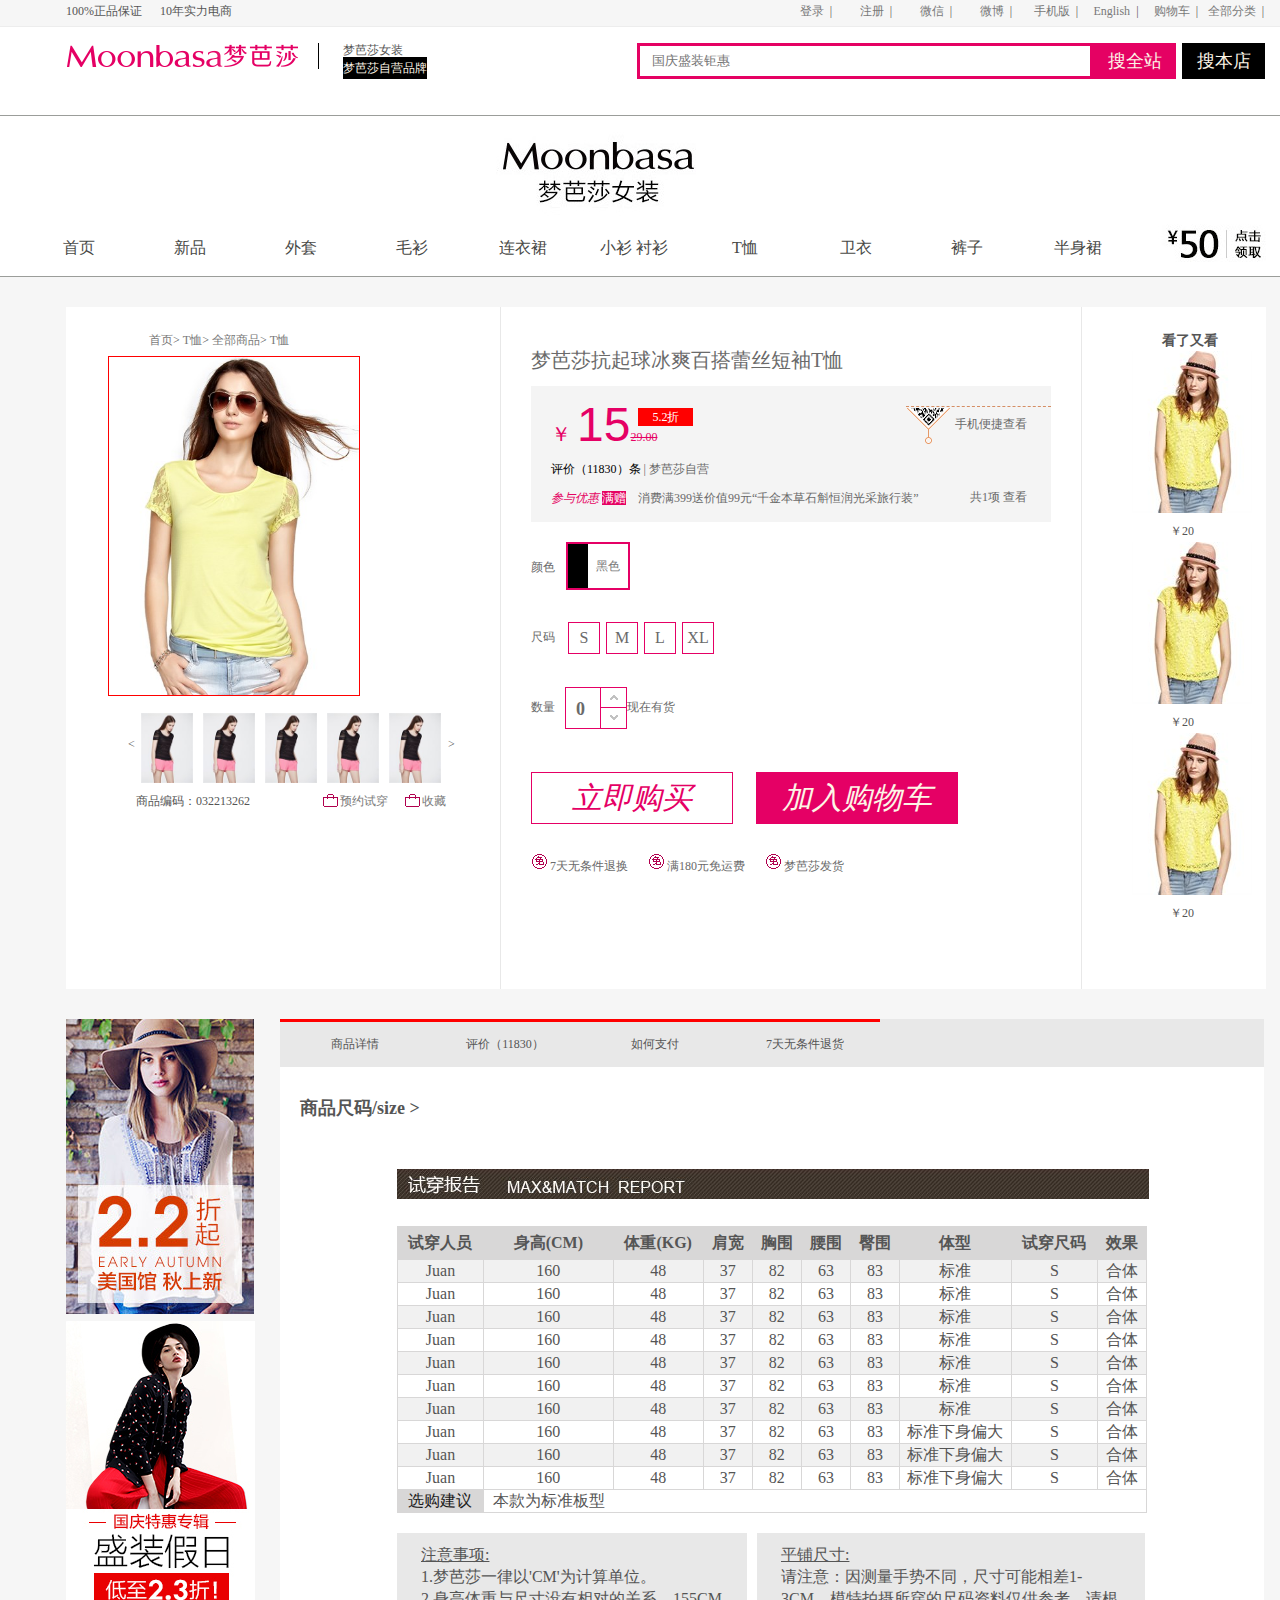
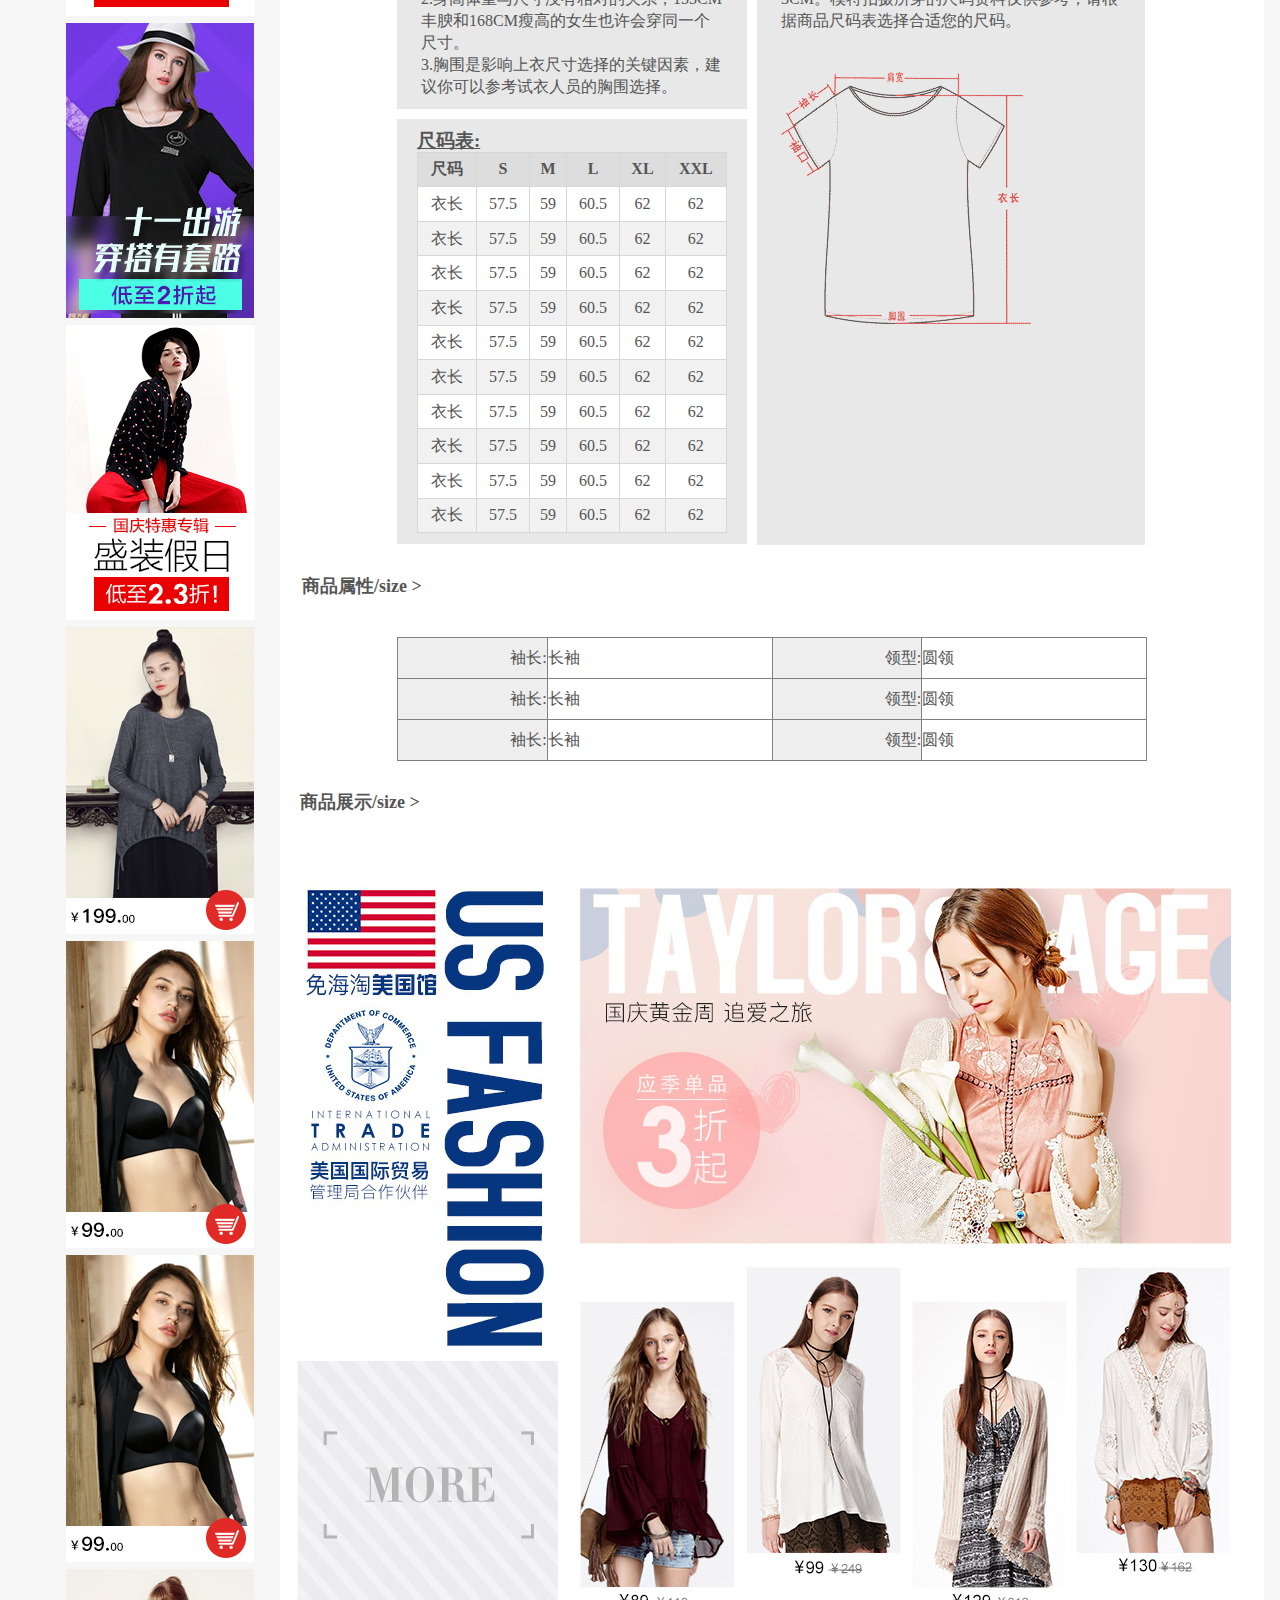
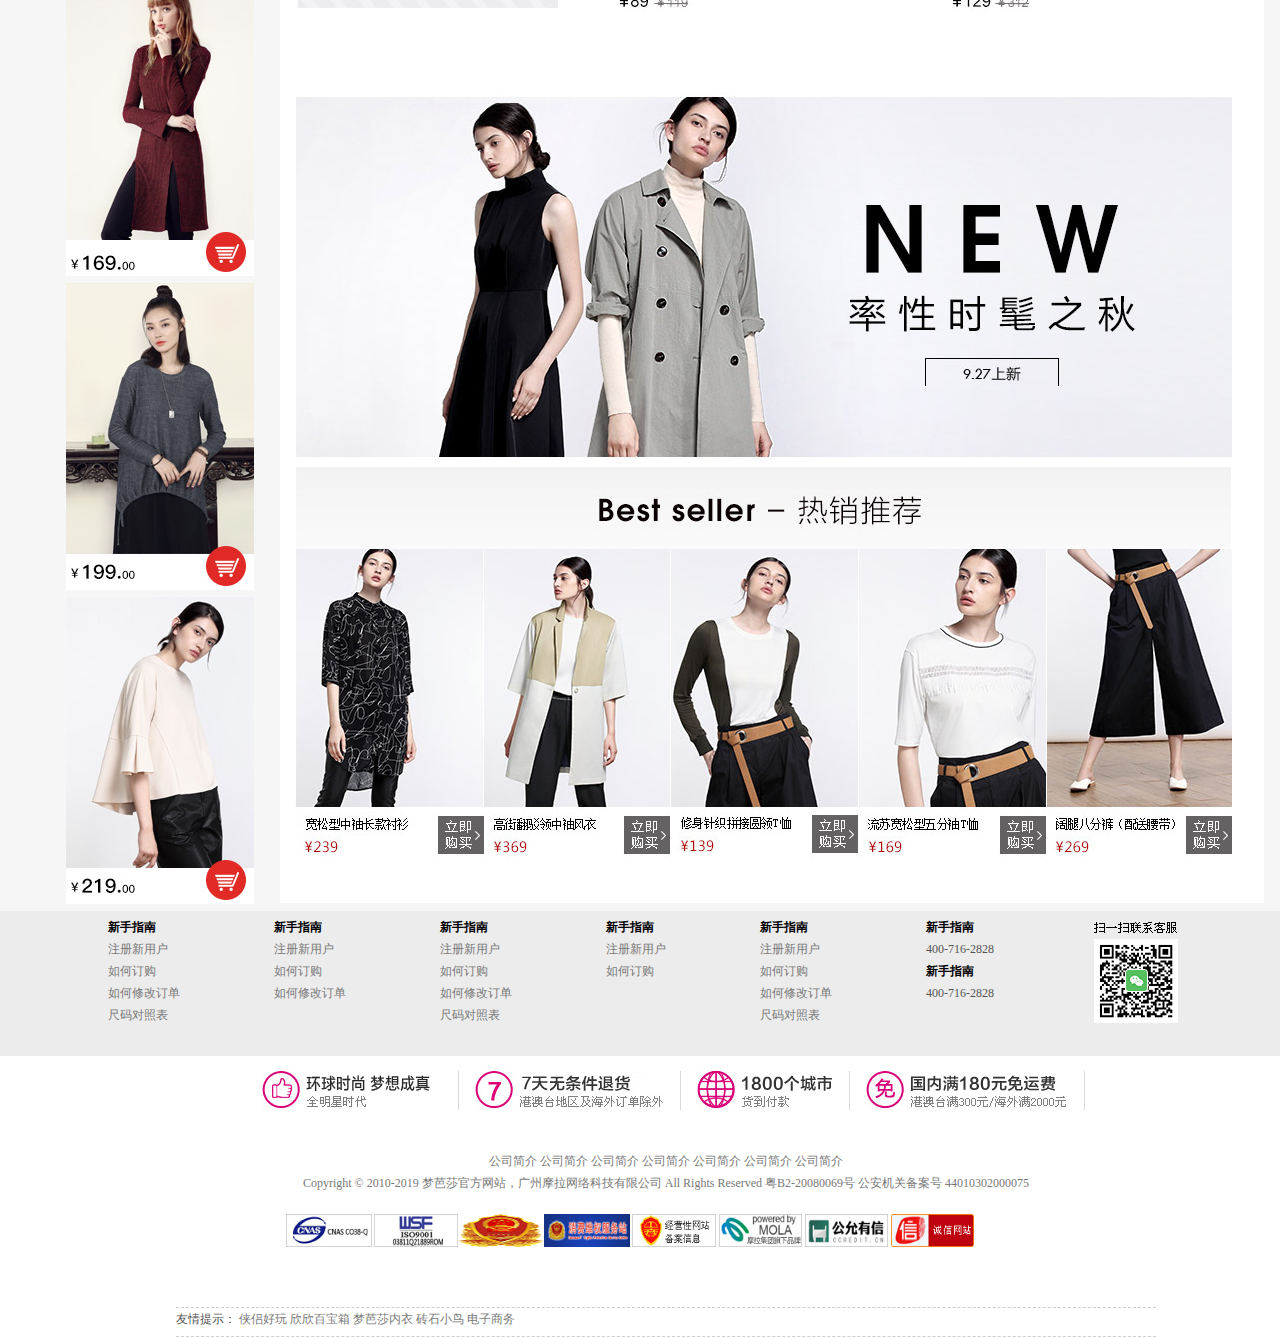
==== src/html/details.html @ f08fcf70 "添加src/index.html到仓库" ====
<!DOCTYPE html>
<html>
	<head>
		<meta charset="UTF-8">
		<title>详情页</title>
		<link rel="stylesheet" type="text/css" href="../css/details.css"/>
		<link rel="stylesheet" type="text/css" href="../css/reset.css"/>
		<link rel="stylesheet" type="text/css" href="../css/jquery.xzoom.css"/>
		<script src="../js/jquery-1.12.0.js"></script>
		<script src="../js/mycookie.js"></script>
		<script src="../js/bacs.js"></script>
		<script src="../js/jquery.xzoom.js"></script>
		<script src="../js/details.js"></script>
	</head>
	<body>
		<!-------------------------首页头部-------------------------->
		<!--头部上-->
		<div class="Moonbasa_header">
			<div class="Moonbasa_page">
				<div class="Moonbasa_box">
					<div class="Moonbasa_boxleft">100%正品保证<span class="Moonbasa_boxleft_span">10年实力电商</span></div>
					<div class="Moonbasa_boxright">
						<ul class="Moonbasa_boxright_ul">
							<li><a href="#">登录</a>|</li>
							<li><a href="#">注册</a>|</li>
							<li><a href="#">微信</a>|</li>
							<li><a href="#">微博</a>|</li>
							<li><a href="#">手机版</a>|</li>
							<li><a href="#">English</a>|</li>
							<li><a href="mylogin.html">购物车</a>|</li>
							<li><a href="#">全部分类</a>|</li>
						</ul>
					</div>
				</div>
			</div>
			<!--头部下-->
			<div class="header">
				<div class="header_box">
					<p></p>
					<div class="header_box_logo">
						<a href="#">
							<img src="../img/logomoonbasa.png"/>
						</a>
					</div>
					<div class="header_sa">
						<p>梦芭莎女装</p>
						<p style="background: black; color: oldlace; ">梦芭莎自营品牌</p>
					</div>
					<div class="header_box_logo1">
						<div class="header_input">
							<span><input class="input-1" type="text" placeholder="国庆盛装钜惠" /></span>
							<span><input class="input-2"  type="button" value="搜全站"/></span>
							
						</div>
						
					</div>
					<div class="header_box_logo2">
						<a href="#">搜本店</a>
					</div>
				</div>
			</div>
		</div>
		<div class="maybody">
			<div class="xqx"><img src="../img/160815112542.jpg"/></div>
			<div class="maybody1">
				<div class="dhl">
					<div class="dhl_mv">
						<a href="#">首页</a>
						<a href="#">新品</a>
						<a href="#">外套</a>
						<a href="#">毛衫</a>
						<a href="#">连衣裙</a>
						<a href="#">小衫&nbsp;衬衫</a>
						<a href="#">T恤</a>
						<a href="#">卫衣</a>
						<a href="#">裤子</a>
						<a href="#">半身裙</a>
					</div>
					<div class="dhl_right">
						<a href="#"><img src="../img/160815122512.jpg"/></a>
					</div>
				</div>
			</div>
			<div class="xq">
				<div class="xq1">
					<!--左-->
					<div class="xq_left">
						<div class="xq_leftct">
							<div class="xq_page">
								<a href="#">首页</a>>
								<a href="#">T恤</a>>
								<a href="#">全部商品</a>>
								<a href="#">T恤</a>
							</div>
								<div class="boxs"><img class="box1" src="../img/0322132620L01.jpg" data-big="../img/0322132620L01.jpg"></div>
							<div class="xq_top">
								<div class="xq_top1">
									<div class="xq_top01">
										<div class="xq_toplfet">&lt;</div>
										<div class="xq_topright">&gt;</div>
										<div class="xq_toplist">
											<ul>
												<li><a href="#"><img src="../img/032213202-009-01-S.JPG"/></a></li>
												<li><a href="#"><img src="../img/032213202-009-01-S.JPG"/></a></li>
												<li><a href="#"><img src="../img/032213202-009-01-S.JPG"/></a></li>
												<li><a href="#"><img src="../img/032213202-009-01-S.JPG"/></a></li>
												<li><a href="#"><img src="../img/032213202-009-01-S.JPG"/></a></li>
											</ul>
										</div>
									</div>
								</div>
								<div class="xq_bm">
										<p>商品编码：032213262</p>
										<span><a>收藏</a></span>
										<span><a>预约试穿</a></span>
								</div>
							</div>
						</div>	
					</div>
					<!--中-->
					<div class="xqz">
						<div class="xqz1">
							<h2 class="trade">梦芭莎抗起球冰爽百搭蕾丝短袖T恤</h2>
							<div class="xqz2">
								<div class="xqz2_img">
									<img src="../img/move01.gif" />
									<div>
										<p>手机便捷查看</p>
									</div>
								</div>
								<div class="xqz2_left">
									<span>
										<i>￥</i>
										<b>15</b>
									</span>
									<div class="xqz2_Div">
										<span class="span1">5.2折</span>
										<span>
											<del class="price">29.00</del>
										</span>
									</div>
								</div>
								<p>
									<a>评价（<span>11830</span>）条</a>&nbsp;|&nbsp;梦芭莎自营
								</p>
								<div class="xqz_actv">
									<div class="xqz_actv1">
										<span>共1项</span>
										<span>查看</span>
									</div>
									<div class="xqz_actv2 ">
										<ul>
											<li>
												<i>参与优惠</i>
												<font class="font1">满赠</font>
												<font class="font2">消费满399送价值99元“千金本草石斛恒润光采旅行装”</font>
											</li>
										</ul>
									</div>
								</div>
							</div>
							<div class="xqz3">
								<div class="xqz3_1">
									<div class="xqz3_color">
										<ul>
											<li class="tit">颜色</li>
											<li class="tit1">
												<p>
													<a class="a1"></a>
													<a style=" padding-left: 8px; line-height: 44px;">黑色</a>
												</p>
											</li>
										</ul>
									</div>
									<div class="xqz3_color1">
										<ul>
											<li class="tix">尺码</li>
											<li class="tix1">S</li>
											<li class="tix1">M</li>
											<li class="tix1">L</li>
											<li class="tix1">XL</li>
										</ul>
									</div>
									<div class="xqz3_color2">
										<ul>
											<li class="tic">数量</li>
											<li class="tic1">
												<p style="position: relative;">
													<b id="quantity">0</b>
													<i class="i1 i0"></i>
													<i class="i1 i2"></i>
												</p>
												<span>现在有货</span>
											</li>
										</ul>
									</div>
								</div>
								<div class="xqz_btn">
									<span class="bt1"><i>立即购买</i></span>
									<span class="bt2"><i>加入购物车</i></span>
								</div>
								<div class="xqz_j">
									<ul>
										<li>
											<div>
												<img src="../img/16012211.png" />
												<span>7天无条件退换</span>
											</div>
										</li>
										<li>
											<div>
												<img src="../img/16012211.png" />
												<span>满180元免运费</span>
											</div>
										</li>
										<li>
											<div>
												<img src="../img/16012211.png" />
												<span>梦芭莎发货</span>
											</div>
										</li>
									</ul>
								</div>
							</div>
						</div>
					</div>
					<!--右-->
					<div class="xq_right">
						<h3>看了又看</h3>
						<div class="xq_right_r">
							<ul>
								<li><img src="../img/032214202-020-02-S.JPG"/><span>￥20</span></li>
								<li><img src="../img/032214202-020-02-S.JPG"/><span>￥20</span></li>
								<li><img src="../img/032214202-020-02-S.JPG"/><span>￥20</span></li>
								<li class="t1"></li>
							</ul>
						</div>
					</div>
				</div>
			</div>
			<div class="logo">
				<!--左侧展图-->
				<div class="lft">
					<ul>
						<li><a href="#"><img src="../img/M9_19_165749.jpg" /></a></li>
						<li><a href="#"><img src="../img/M9_27_164722.jpg" /></a></li>
						<li><a href="#"><img src="../img/M9_27_162510.jpg" /></a></li>
						<li><a href="#"><img src="../img/M9_27_164722.jpg" /></a></li>
						<li><a href="#"><img src="../img/M9_30_145057.jpg" /></a></li>
						<li><a href="#"><img src="../img/M9_30_145048.jpg" /></a></li>
						<li><a href="#"><img src="../img/M9_30_145048.jpg" /></a></li>
						<li><a href="#"><img src="../img/M9_30_145055.jpg" /></a></li>
						<li><a href="#"><img src="../img/M9_30_145057.jpg" /></a></li>
						<li><a href="#"><img src="../img/M9_30_145052.jpg" /></a></li>
					</ul>
				</div>
				<!--右侧展图-->
				<div class="rht">
					<div class="rht_dh">
						<ul>
							<li>商品详情</li>
							<li>评价（11830）</li>
							<li>如何支付</li>
							<li>7天无条件退货</li>
						</ul>
					</div>
					<div class="tab">
						<h2>商品尺码/size&nbsp;></h2>
						<div class="tab1">
							<img src="../img/moonbasa_nav3.jpg" />
							<div class="otable">
								<table border="" cellspacing="" cellpadding="">
									<tbody>
										<tr class="even">
											<th>试穿人员</th>
											<th>身高(CM)</th>
											<th>体重(KG)</th>
											<th>肩宽</th>
											<th>胸围</th>
											<th>腰围</th>
											<th>臀围</th>
											<th>体型</th>
											<th>试穿尺码</th>
											<th>效果</th>
										</tr>
										<tr class="odd">
											<td>Juan</td>
											<td>160</td>
											<td>48</td>
											<td>37</td>
											<td>82</td>
											<td>63</td>
											<td>83</td>
											<td>标准</td>
											<td>S</td>
											<td>合体</td>
										</tr>
										<tr class="odd1">
											<td>Juan</td>
											<td>160</td>
											<td>48</td>
											<td>37</td>
											<td>82</td>
											<td>63</td>
											<td>83</td>
											<td>标准</td>
											<td>S</td>
											<td>合体</td>
										</tr>
										<tr class="odd">
											<td>Juan</td>
											<td>160</td>
											<td>48</td>
											<td>37</td>
											<td>82</td>
											<td>63</td>
											<td>83</td>
											<td>标准</td>
											<td>S</td>
											<td>合体</td>
										</tr>
										<tr class="odd1">
											<td>Juan</td>
											<td>160</td>
											<td>48</td>
											<td>37</td>
											<td>82</td>
											<td>63</td>
											<td>83</td>
											<td>标准</td>
											<td>S</td>
											<td>合体</td>
										</tr>
										<tr class="odd">
											<td>Juan</td>
											<td>160</td>
											<td>48</td>
											<td>37</td>
											<td>82</td>
											<td>63</td>
											<td>83</td>
											<td>标准</td>
											<td>S</td>
											<td>合体</td>
										</tr>
										<tr class="odd1">
											<td>Juan</td>
											<td>160</td>
											<td>48</td>
											<td>37</td>
											<td>82</td>
											<td>63</td>
											<td>83</td>
											<td>标准</td>
											<td>S</td>
											<td>合体</td>
										</tr>
										<tr class="odd">
											<td>Juan</td>
											<td>160</td>
											<td>48</td>
											<td>37</td>
											<td>82</td>
											<td>63</td>
											<td>83</td>
											<td>标准</td>
											<td>S</td>
											<td>合体</td>
										</tr>
										<tr class="odd1">
											<td>Juan</td>
											<td>160</td>
											<td>48</td>
											<td>37</td>
											<td>82</td>
											<td>63</td>
											<td>83</td>
											<td>标准下身偏大</td>
											<td>S</td>
											<td>合体</td>
										</tr>
										<tr class="odd">
											<td>Juan</td>
											<td>160</td>
											<td>48</td>
											<td>37</td>
											<td>82</td>
											<td>63</td>
											<td>83</td>
											<td>标准下身偏大</td>
											<td>S</td>
											<td>合体</td>
										</tr>
										<tr class="odd1">
											<td>Juan</td>
											<td>160</td>
											<td>48</td>
											<td>37</td>
											<td>82</td>
											<td>63</td>
											<td>83</td>
											<td>标准下身偏大</td>
											<td>S</td>
											<td>合体</td>
										</tr>
										<tr class="odd">
											<td class="td0">选购建议</td>
											<td class="otd">本款为标准板型</td>
											<td class="otd"></td>
											<td class="otd"></td>
											<td class="otd"></td>
											<td class="otd"></td>
											<td class="otd"></td>
											<td class="otd"></td>
											<td class="otd"></td>
											<td class="otd"></td>
										</tr>
									</tbody>
								</table>
							</div>
							<div class="cicun">
								<div class="cicunleft">
									<div class="cicuntop">
										<div>
											<p style="text-decoration:underline">注意事项:</p>
											<span>1.梦芭莎一律以'CM'为计算单位。</span><br />
											<span>2.身高体重与尺寸没有相对的关系，155CM丰腴和168CM瘦高的女生也许会穿同一个尺寸。</span><br />
											<span>3.胸围是影响上衣尺寸选择的关键因素，建议你可以参考试衣人员的胸围选择。</span>
										</div>
									</div>
									<div class="cicunbot">
										<h3 style="text-decoration:underline">尺码表:</h3>
										<table border="" cellspacing="" cellpadding="">
											<tbody>
												<tr class="ott1">
													<th >尺码</th>
													<th>S</th>
													<th>M</th>
													<th>L</th>
													<th>XL</th>
													<th>XXL</th>
												</tr>
												<tr class="etet">
													<td>衣长</td>
													<td>57.5</td>
													<td>59</td>
													<td>60.5</td>
													<td>62</td>
													<td>62</td>
												</tr>
												<tr class="ott">
													<td>衣长</td>
													<td>57.5</td>
													<td>59</td>
													<td>60.5</td>
													<td>62</td>
													<td>62</td>
												</tr>
												<tr class="etet">
													<td>衣长</td>
													<td>57.5</td>
													<td>59</td>
													<td>60.5</td>
													<td>62</td>
													<td>62</td>
												</tr>
												<tr class="ott">
													<td>衣长</td>
													<td>57.5</td>
													<td>59</td>
													<td>60.5</td>
													<td>62</td>
													<td>62</td>
												</tr>
												<tr class="etet">
													<td>衣长</td>
													<td>57.5</td>
													<td>59</td>
													<td>60.5</td>
													<td>62</td>
													<td>62</td>
												</tr>
												<tr class="ott">
													<td>衣长</td>
													<td>57.5</td>
													<td>59</td>
													<td>60.5</td>
													<td>62</td>
													<td>62</td>
												</tr>
												<tr class="etet">
													<td>衣长</td>
													<td>57.5</td>
													<td>59</td>
													<td>60.5</td>
													<td>62</td>
													<td>62</td>
												</tr>
												<tr class="ott">
													<td>衣长</td>
													<td>57.5</td>
													<td>59</td>
													<td>60.5</td>
													<td>62</td>
													<td>62</td>
												</tr>
												<tr class="etet">
													<td>衣长</td>
													<td>57.5</td>
													<td>59</td>
													<td>60.5</td>
													<td>62</td>
													<td>62</td>
												</tr>
												<tr class="ott">
													<td>衣长</td>
													<td>57.5</td>
													<td>59</td>
													<td>60.5</td>
													<td>62</td>
													<td>62</td>
												</tr>
											</tbody>
										</table>
									</div>
								</div>
								<div class="cicunright">
									<div>
										<p style="text-decoration:underline">平铺尺寸:</p>
										<span>请注意：因测量手势不同，尺寸可能相差1-3CM。模特拍摄所穿的尺码资料仅供参考，请根据商品尺码表选择合适您的尺码。</span>
										<img style="padding-top: 40px;" src="../img/tixu4.gif" />
									</div>
								</div>
							</div>
							<div class="sx">
								<h2>商品属性/size&nbsp;></h2>
								<table border="1" class="sx1">
									<tr>
										<td style="background: #EEEEEE; text-align: right; width: 20%;">袖长:</td>
										<td>长袖</td>
										<td style="background: #EEEEEE; text-align: right; width: 20%;"">领型:</td>
										<td>圆领</td>
									</tr>
									<tr>
										<td style="background: #EEEEEE; text-align: right; width: 20%;"">袖长:</td>
										<td>长袖</td>
										<td style="background: #EEEEEE; text-align: right; width: 20%;"">领型:</td>
										<td>圆领</td>
									</tr>
									<tr>
										<td style="background: #EEEEEE; text-align: right; width: 20%;"">袖长:</td>
										<td>长袖</td>
										<td style="background: #EEEEEE; text-align: right; width: 20%;"">领型:</td>
										<td>圆领</td>
									</tr>
								</table>
							</div>
						</div>
						<div class="zs">
								<h2>商品展示/size&nbsp;></h2>
								<div class="zs1">
									<ul>
										<li><img src="../img/M9_27_173227.jpg" /></li>
										<li><img src="../img/M9_26_172636.jpg" /></li>
									</ul>
								</div>
						</div>
					</div>
				</div>
			</div>
		</div>
		<!---------------------首页尾部----------------------->
	<div class="both"></div>	
	<div class="tai">
		<div class="tail_1first">
			<div class="tail_1">
				<ul>
					<li class="lititle"><a href="#">新手指南</a></li>
					<li><a href="#">注册新用户</a></li>
					<li><a href="#">如何订购</a></li>
					<li><a href="#">如何修改订单</a></li>
					<li><a href="#">尺码对照表</a></li>
				</ul>
				<ul>
					<li class="lititle"><a href="#">新手指南</a></li>
					<li><a href="#">注册新用户</a></li>
					<li><a href="#">如何订购</a></li>
					<li><a href="#">如何修改订单</a></li>
				</ul>
				<ul>
					<li class="lititle"><a href="#">新手指南</a></li>
					<li><a href="#">注册新用户</a></li>
					<li><a href="#">如何订购</a></li>
					<li><a href="#">如何修改订单</a></li>
					<li><a href="#">尺码对照表</a></li>
				</ul>
				<ul>
					<li class="lititle"><a href="#">新手指南</a></li>
					<li><a href="#">注册新用户</a></li>
					<li><a href="#">如何订购</a></li>
				</ul>
				<ul>
					<li class="lititle"><a href="#">新手指南</a></li>
					<li><a href="#">注册新用户</a></li>
					<li><a href="#">如何订购</a></li>
					<li><a href="#">如何修改订单</a></li>
					<li><a href="#">尺码对照表</a></li>
				</ul>
				<ul>
					<li class="lititle"><a href="#">新手指南</a></li>
					<li><font>400-716-2828</font></li>
					<li class="lititle"><a href="#">新手指南</a></li>
					<li><font>400-716-2828</font></li>
				</ul>
				<ul>
					<img src="../img/M4_14_150441.png" />
				</ul>
			</div>
		</div>
		<div class="tail">	
			<div class="tail_2">
				<img src="../img/mbs_img_1.jpg" />
				<img src="../img/mbs_img_2.jpg" />
				<img src="../img/mbs_img_3.jpg" />
				<img src="../img/mbs_img_4.jpg" />
			</div>
			<div class="tail_3">
				<div class="tail_3flist">
					<a href="#">公司简介</a>
					<a href="#">公司简介</a>
					<a href="#">公司简介</a>
					<a href="#">公司简介</a>
					<a href="#">公司简介</a>
					<a href="#">公司简介</a>
					<a href="#">公司简介</a>
					<br />
					Copyright © 2010-2019 梦芭莎官方网站，广州摩拉网络科技有限公司 All Rights Reserved 粤B2-20080069号 公安机关备案号
					44010302000075
				</div>
			</div>
			<div class="tail_4">
				<img src="../img/mbs_f_01.jpg" />
				<img src="../img/mbs_f_02.jpg" />
				<span>
					<a href="#"><img src="../img/logo_down.jpg"/></a>
					<a href=""><img src="../img/logo.jpg"/></a>
				</span>
				<img src="../img/mbs_f_04.jpg" />
				<img src="../img/mbs_f_05.jpg" />
				<a href="#"><img src="../img/mbs_f_06.jpg" /></a>
				<a href="#"><img src="../img/mbs_f_07.jpg" /></a>	
			</div>
		</div>
	</div>	
		<div class="Friendship">友情提示：
				<a href="#">侠侣好玩</a>
				<a href="#">欣欣百宝箱</a>
				<a href="#">梦芭莎内衣</a>
				<a href="#">砖石小鸟</a>
				<a href="#">电子商务</a>
		</div>
	</body>
</html>
---- src/css/details.css ----
/*--头部上--*/
/*头部上，一*/
.Moonbasa_header{margin: 0 auto; width: 1332px;}
.Moonbasa_page{width: 1332px;height: 26px; background: #F6F6F6;border-bottom: 1px solid #EDEDED;}
.Moonbasa_box{width: 1200px; margin: 0 auto;}
.Moonbasa_boxleft{width: 301px;  float: left;}
.Moonbasa_boxleft_span{text-indent: 18px; display: inline-block;}
.Moonbasa_boxright{width: auto;height: 26px; position: relative; float: right; padding-right:0 ;}
.Moonbasa_boxright ul li{float: left;width: 60px;text-align: center;}
.Moonbasa_boxright ul li a{padding-right: 6px;}

/*头部上，三*/
.header{width:1332px; border-bottom:1px solid #9b9d9a ; padding-bottom: 20px;}
.header_box{width:1200px;margin: 0 auto;padding: 16px 0; overflow: hidden;}
.header_box_logo{width: 300px;  float: left; }

.header_box_logo img{border-right:1px solid black ; padding-right:20px;}
.header_sa{float: left; margin-left: -10px;}
.header_sa p{  margin-top:-4px; margin-left: -13px;}
.header_box_logo1{float: left; width: 540px;  margin-top: -2px;margin-left: 210px;}
.header_input{width: 542px;}
.header_input>span .input-1 {float: left; border:3px solid #e50163;width: 445px;/*height: 33px;*/padding-left: 5px;line-height: 30px;margin: 2px 2px 0 0;color: #b9b9b9;text-indent: 7px;}
.header_input>span .input-2 {float: left;width: 83px;height: 36px;margin-top: 2px; margin-left: -2px; border: none;color: oldlace; font-size: 18px;background: #e50163; }
.header_box_logo2{width: 83px; float: left;}
.header_box_logo2 a{
	width: 83px; 
	height: 36px;
	display: inline-block;
	margin-left: 5px;
	background: black; 
	color: oldlace;
	font-size: 18px; 
	text-align: center;
	line-height: 36px;
	   }
.header_box_p>span p{float: left; cursor: pointer;}
.header_box_p>span p:hover{color: #e50163;}

 /*-----------详情主页-----------------*/
/*导航栏*/
.maybody{width:1332px;   background: #F6F6F6;}
.xqx{width: 1332px;  background:#fff ;}
.xqx img{width: 1200px;margin: 0 auto; }
.maybody1{width: 1332px;border-bottom: 1px solid #9b9d9a; overflow: hidden;  background:#fff ;}
.dhl{width: 1200px; margin: 0 auto; position: relative;}
.dhl_mv{margin-left: -40px;overflow: hidden;}
.dhl_mv a{
	resize: both;
	font-size: 16px;
    font-family: microsoft yahei;
    color: #484946;
    text-decoration: none;
    float: left;
    line-height: 50px;
    width: 106px;
    text-align: center;
    border-bottom: 3px solid #fff;
    margin-right: 5px;
}
.dhl_right{position: absolute; top: 1px; right: 0;}
/*详情*/
.xq{width: 1200px; margin: 0 auto; background:#fff; margin-top: 30px;}
.xq1{width: 100%; display: block; zoom: 1; overflow: hidden; }
.xq_left{
	float: left;
	width: 434px;
	padding: 22px 0 25px;
    } 
.xq_leftct{width: 350px;margin: 0 auto; clear: both; overflow: hidden;}
.xq_top{
	margin: 10px auto;
    overflow: hidden;
	}  
.box1{width: 250px;border: 1px solid red;}	
.xq_page{float: left; width: 351px; padding: 0 0 5px 41px;}
	/*左*/
.xq_top1{ width:335px;margin-left: 20px; padding-left: 8px; position: relative;overflow: hidden;}  
.xq_toplfet,.xq_topright{position: absolute; top: 20px; }
.xq_toplfet{left: 0px; cursor: pointer;}
.xq_topright{left: 320px; cursor: pointer;}
.xq_toplist ul li{float: left ; margin: 0 5px;}
.xq_toplist ul li a img{width: 52px; height: 70px;}    
.xq_bm{width:335px;margin-left: 20px; padding-left: 8px; position: relative;}  
.xq_bm p{float: left; margin-right: 80px;}  
.xq_bm span{
	background: url(../img/16012207.png)no-repeat;
	position: relative;
    top: 3px;
    float: right;
    right: 25px;
    line-height: 16px;
    cursor: pointer;
    margin-left: 16px;} 
.xq_bm a{margin-left: 18px;}
/*.xq_img{position: relative;}
#box1{width: 300px; overflow: hidden; height: 400px;position: absolute; border: 1px solid red;left: 390px; top: 0px; z-index: 2;}
.box1 img{position: absolute; left: 0; top: 0}*/
/*中*/ 
.xqz{
	padding: 42px 30px 15px;
	color: #6a6a6a;
	border-right: 1px solid #E8E8E8;
	border-left: 1px solid #E8E8E8;
	float: left; 
	width: 520px; 
	min-height: 625px;
	}
.xqz h2{
	font-family: 'Microsoft Yahei';
    font-weight: normal;
    font-size: 20px;
}
.xqz2{
	background: #f4f4f4;
    height: 126px;
    margin-top: 15px;
    padding-left: 16px;
    padding-top: 10px;
    position: relative;
    width: 504px;
    overflow: hidden;
    
}
.xqz2_img{
	width: 145px;
    border-top: 1px dashed #D58E64;
    float: right;
    margin-top: 10px;
    padding-top: 1px;
    position: relative;
}
.xqz2_img img{
	display: block;
    float: left;
    cursor: pointer;
}
.xqz2_img div{
	float: left;
	width: 90px;
}
.xqz2_img div p{ margin-top: 5px;}
.xqz2_left{
	margin: 5px 0 0 4px;
    font-family: '微软雅黑';
    color: #e70164;
   overflow: hidden;
}
.xqz2_left>span{
	font-size: 48px;
    line-height: 48px;
    vertical-align: top;
    display: block;
    color: #e50065;
    -webkit-font-smoothing: antialiased;
    float: left;
}
.xqz2_left>span i{
	padding-top: 9px;
	float: left;
	font-size: 20px;
    font-style: normal;
}
.xqz2_left>span b{
	font-weight: 500;
    font-family: Arial;
    margin-left: 6px;
    
}
.xqz2_Div{
	vertical-align: top;
    margin-left: 0;
    padding-left: 0;
    float: left;
}
.span1{
	display: block;
    font-size: 12px;
    color: #fff;
    text-align: center;
    padding: 2px 0px;
    margin: 7px 16px 0px 8px;
    width: 55px;
    line-height: 14px;
    background: red;
}
.xqz2 p{
	float: left;
    margin-left: 4px;
    width: 350px;
}
.xqz2 p a{
	text-decoration: none;
    color: #000;
    cursor: pointer;
}
.xqz_actv{
	width: inherit;
    overflow: hidden;
    position: absolute;
    height: 30px;
    top: 93px;
}
.xqz_actv1{
	margin-right: 12px;
    padding-right: 12px;
    float: right;
    position: absolute;
    height: 37px;
    right: 0;
    line-height: 37px;
}
.xqz_actv2 {
	width: 100%;
	
}
.xqz_actv2 ul li{
	width: 100%;
    float: left;
    margin-top: 8px;
}
.xqz_actv2 ul li i{
	width: 63px;
    padding-left: 4px;
    color: #E50362;
}
.font1{
    background: #E50362;
    color: #fff;
}
.font2{
	padding-left: 9px;
    color: #6A6A6A;
    white-space: nowrap;
    text-overflow: ellipsis;
    overflow: hidden;
    width: 45%;
}

.xqz3{width: 100%; margin-top: 20px; position: relative;}
.xqz3_1{
	overflow: hidden;
	margin-bottom: 20px;
	width: 100%;
}
.xqz3_color{width: 100%; margin-bottom: 30px;}
.xqz3_color ul,.xqz3_color1 ul,.xqz3_color2 ul{width: 200px; margin-bottom: 15px; height: 50px; overflow: hidden; }
.tit{
	width: 30px; height: 50px; line-height: 50px;float: left;margin-right: 5px;
}
.tit1{float: left; width: 60px; height: 44px; border: 2px solid #E50065;}
.tit1 a{
	float: left;
}
.tit1 .a1{width: 20px; height: 44px; background: black;}
.tix{line-height: 30px; float: left; margin-right: 10px;}
.tix1{width: 30px; height: 30px; margin: 0 3px ; border: 1px solid #E50065; float: left; text-align: center; line-height: 30px; font-size: 16px;}

.tic{line-height: 40px; float: left; margin-right: 10px;}
.tic1 p{width: 60px; height: 40px; border: 1px solid #E50065; float: left; font-size: 18px;}
#quantity{position: absolute;left: 10px;top: 10px;}
.tic1 span{line-height: 40px;}
.i1{
	position: absolute;
	width: 25px;
	border: 1px solid #E50065;
	border-right: none;
	display: inline-block; 
	float: right;
	cursor: pointer;
	}
.i0{
	right: 0;
	bottom: 0;
	height: 21px; 
	border-top: none;
	border-bottom: none;
	background: url(img/down.png) no-repeat 8px;
}	
.i2{
	top: 0;
	right: 0;
	height: 19px; 
	border-top: none;
	background: url(img/up.png) no-repeat 8px;
}	
.xqz_btn{width: 100%;}
.xqz_btn span{width: 200px; margin-right:20px;line-height: 50px; text-align: center; height: 50px; display: inline-block; border: 1px solid #E50065;}
.xqz_btn span i{font-size: 30px;}

.bt1{color: #E50065; cursor: pointer;}
.bt2{background: #E50065; color: oldlace; cursor: pointer;}

.xqz_j{width: 100%; overflow: hidden; position: relative;}
.xqz_j ul li{float: left; margin-top: 30px; margin-right: 20px;}


/*右*/	
.xq_right{float: left; width: 126px; padding: 22px 0 25px;} 
.xq_right h3{width: 100px; margin: 0 auto; margin-left: 80px;}
.xq_right_r{width: 100px; margin: 0 auto; margin-left: 50px;text-align: center;}
.t1{width: 100px; margin: 0 auto; margin-left: 50px;}

/*左侧展图*/
.logo{width: 1200px; margin: 0 auto; margin-top: 30px; overflow: hidden;}
.lft{width: 15%; float: left;}

/*右侧展图*/
.rht{width: 82%; float: left; margin-left: 34px; background: #FFFFFF;}
.rht_dh{width: 100%; background: #E8E8E8; overflow: hidden; }
.rht_dh li{width:150px ; height: 45px; float: left; text-align: center; line-height: 45px; border-top: 3px solid red;}
/*右侧表格*/
.tab{width: 100%; }
.tab h2{margin: 30px 0 0 20px;}
.tab1{width: 750px; margin: 0 auto; margin-top: 50px;}
.otable{width: 100%; margin-top: 20px; overflow: hidden;}
.otable>table{
	width: 100%;
	background: #d8d7d7;
    font-size: 16px;
    cursor: pointer;
    border-collapse: collapse;
    border: 1px solid #d8d7d7;
}
.even{background-color: #fff;border-collapse: collapse;background:  #ddd;}
.even th{background:#d8d7d7;padding: .3em;}
.odd{background: #F1F1F1;}
.odd td{text-align: center;}
.odd1{background: #FFFFFF;}
.odd1 td{text-align: center;}
.td0{background:#d8d7d7 ; color: #1C1C1C;}
.otd{background:#ffffff ; border: none;}
/*右侧衣服尺寸*/
.cicun{width: 100%; margin: 0 auto;  margin-top: 20px; overflow: hidden;font-size: 16px;}
.cicunleft{float: left; width: 350px; margin-right: 10px;}
.cicunright{float: left; width: 340px;height: 590px;background: #E8E8E8;padding: 11px 24px;}
.cicuntop,.cicunbot{background:#E8E8E8;}
.cicuntop{margin-bottom: 10px;padding: 11px 24px; font-size: 16px;}
.cicunbot{padding: 11px 20px;}
.cicunbot table{width: 100%;border-collapse: collapse;border: 1px solid #d8d7d7}
.ott1{background: #DDDDDD;}
.ott{background-color: #f1f1f1;background: #F1F1F1;text-align: center;vertical-align: inherit;display: table-row;}
.etet{background-color: #f1f1f1;background: #fff;text-align: center;vertical-align: inherit;display: table-row;}
.cicunbot table th {padding: .3em;line-height: 1.5em;}
.cicunbot table td {padding: .3em;line-height: 1.5em;}
/*商品属性*/
.sx{width: 100%;}
.sx h2{margin: 30px 0 40px -95px;}
.sx1{border-collapse: collapse; width: 100%; line-height: 40px;text-align: left; font-size: 16px;color: #555555;}
/*商品展示*/
.zs{width: 100%; }
.zs h2{margin: 30px 0 40px 20px;}
.zs1{width: 97%;margin: 0 auto;}






/*------------------尾部--------------*/
.both{ overflow: hidden; width: 1332px; }
.tai{width: 1332px; }
.tail_1first{width: 1332px; background: #ECECEC;}
.tail{width: 1200px;padding-bottom: 50px;margin: 0 auto; }
.tail_1{width: 1200px; margin: 0 auto; height: 130px;background: #ECECEC;padding: 5px 0 10px 0;}
.tail_1 ul{padding-right: 52px;padding-top: 0; float: left;padding-bottom: 0;padding-left: 42px;}
.lititle a{font-weight: 700; color: black;}

.tail_2{width: 840px; height: 39px; margin: 15px auto 0; }
.tail_2 img{float: left;padding: 0 16px;border-right: 1px solid #d9d9d9;}

.tail_3{ margin-top: 40px;color: #797979;padding-bottom: 20px;text-align: center;width: 100%;display: inline-block;}
.tail_3flist{width: 1200px;margin: auto;position: relative;} 
.tail_3flist a{white-space: nowrap;}

.tail_4{width: 760px; margin: 0 auto; overflow: hidden;}
.tail_4 img{float: left;width: 86px;height: 33px; border: 0;}

/* --------------友情提示----------------*/
.Friendship{
	border-bottom: 1px dashed rgb(205, 205, 205);
	border-top: 1px dashed rgb(205, 205, 205);
	height: 28px;
	width: 980px;
	margin: 10px auto;
}
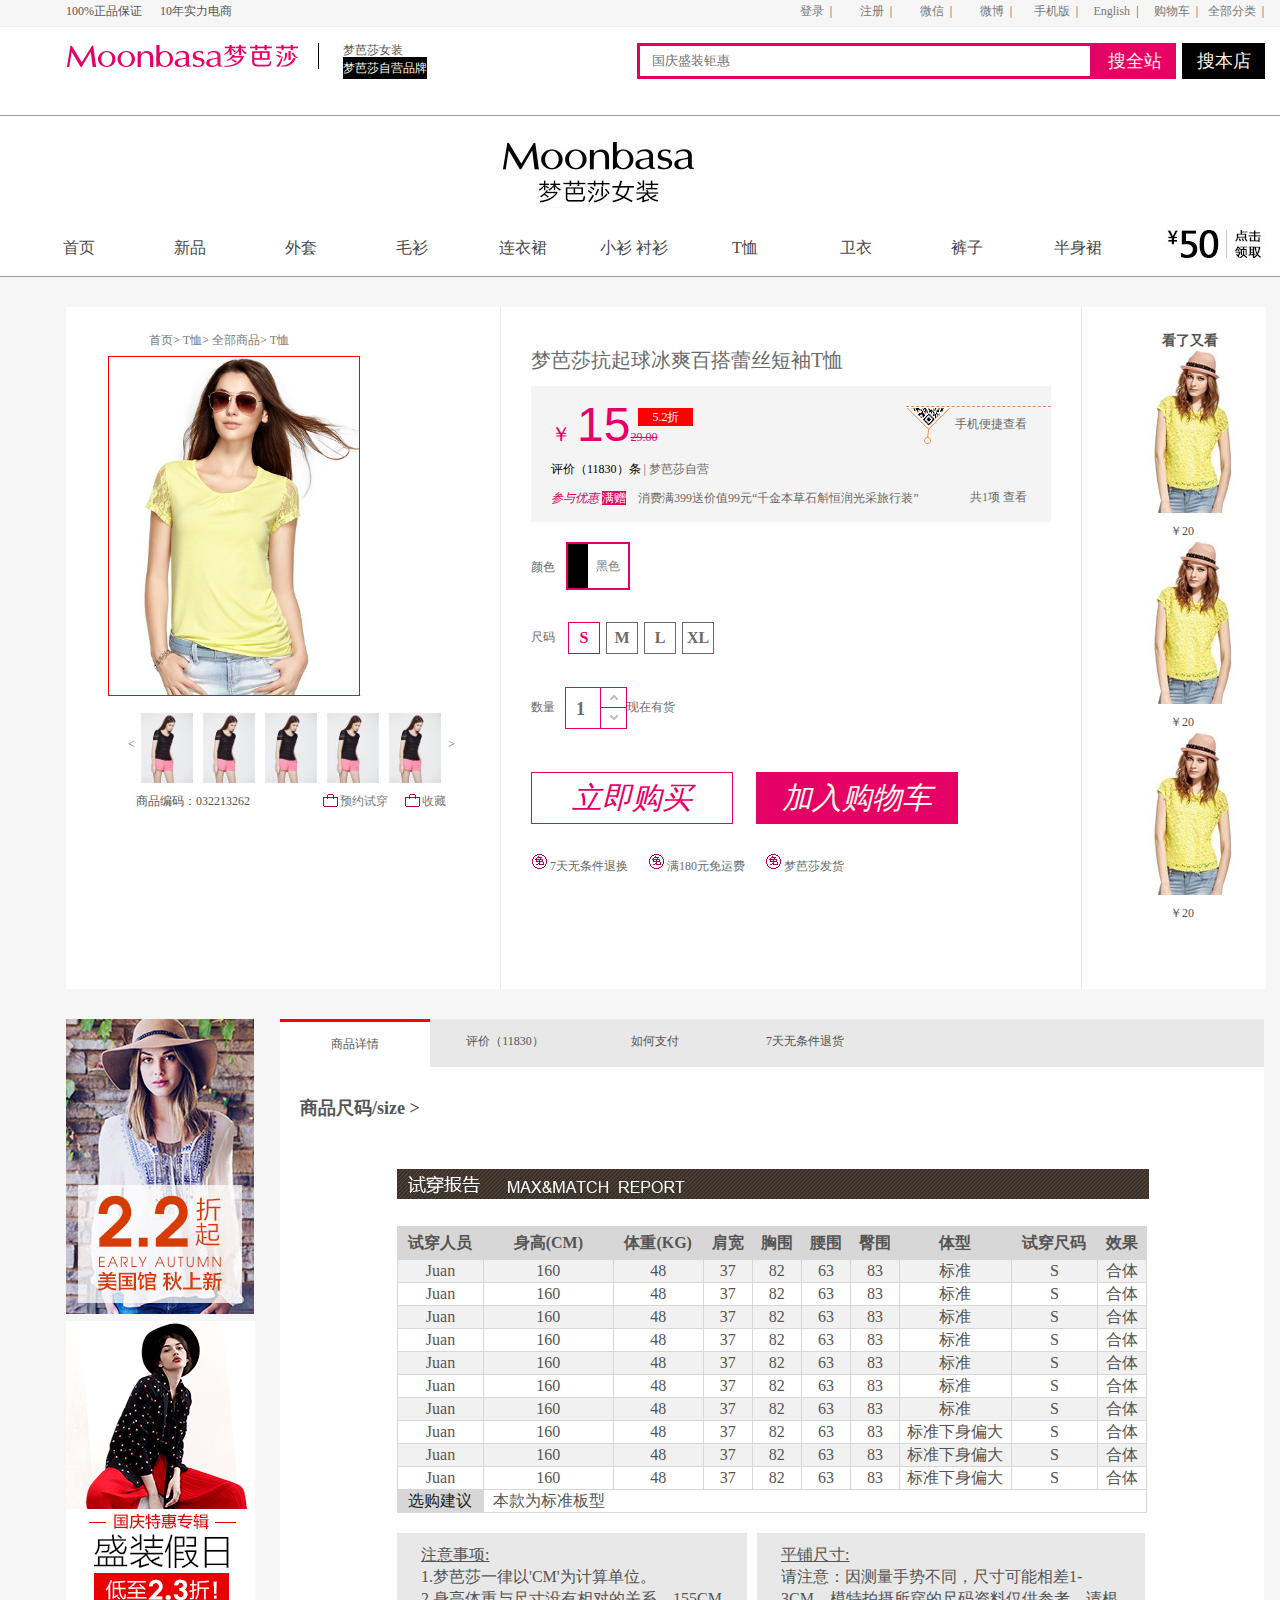
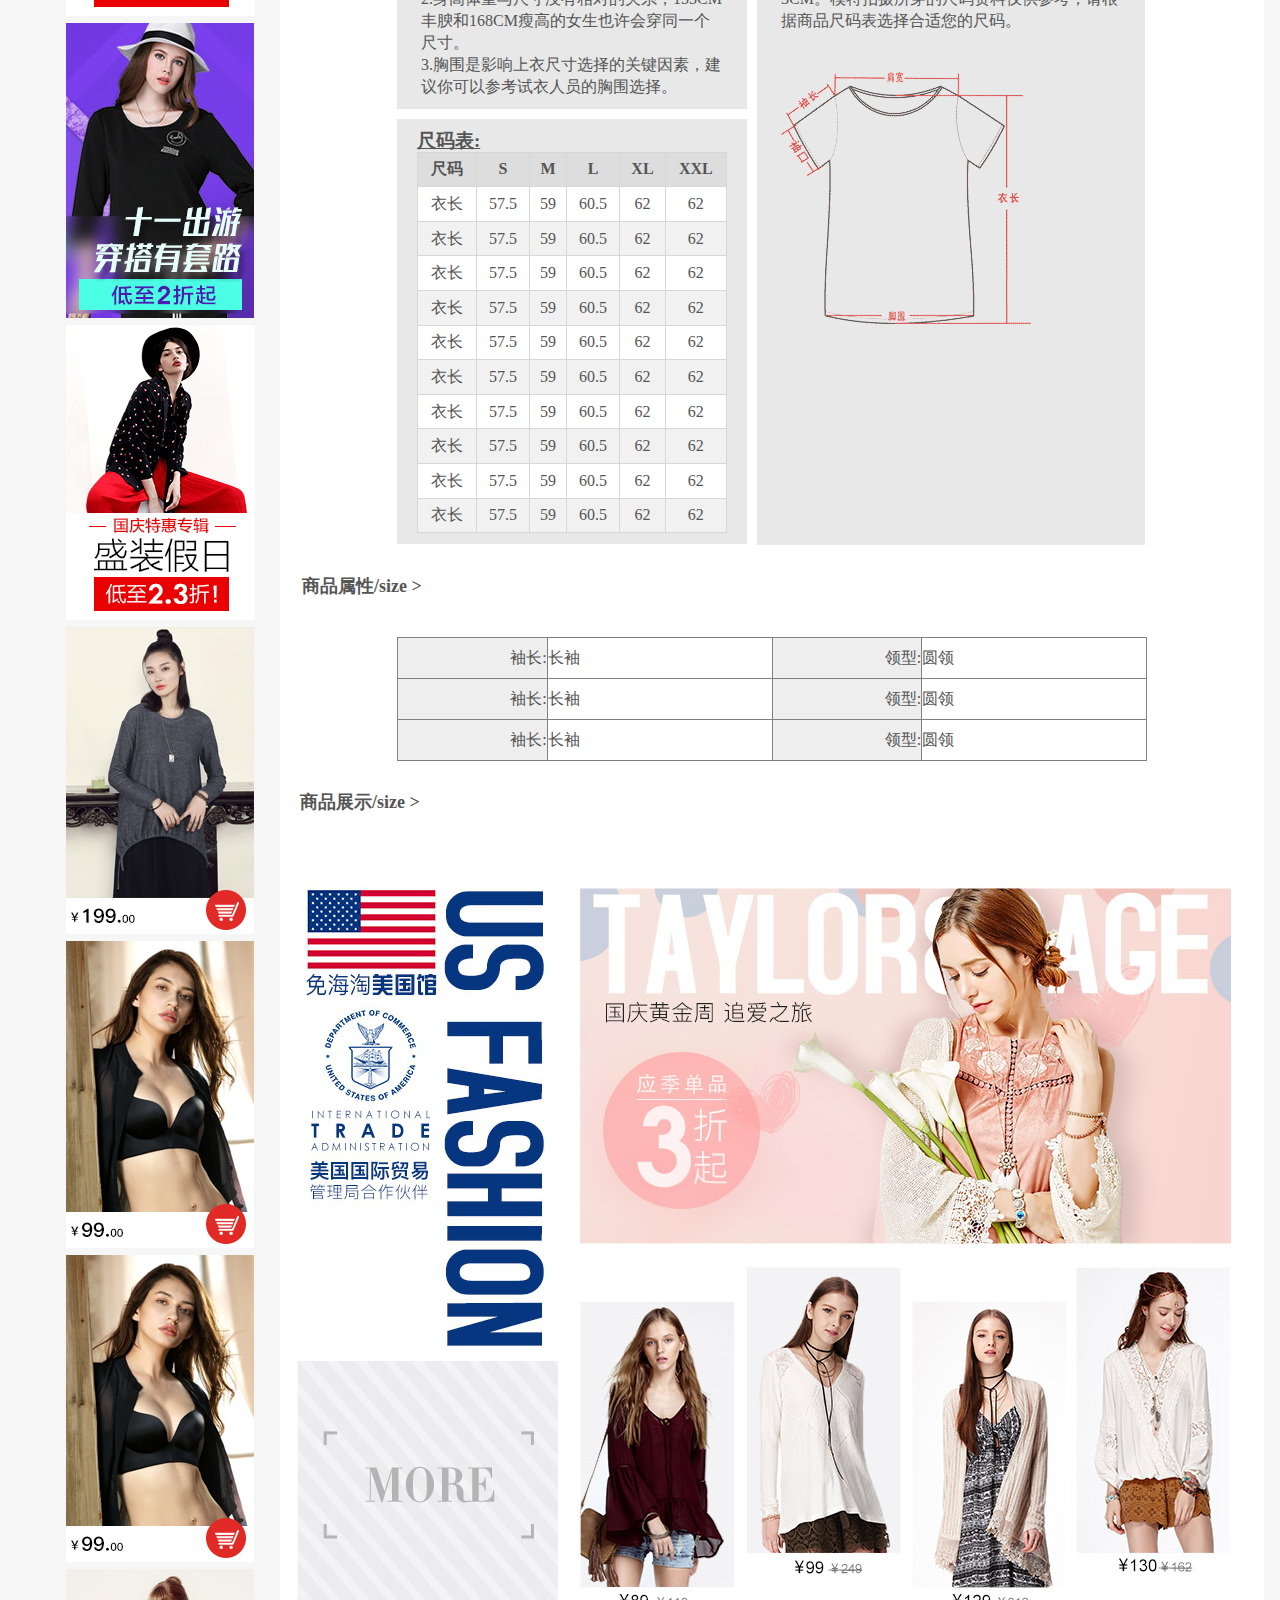
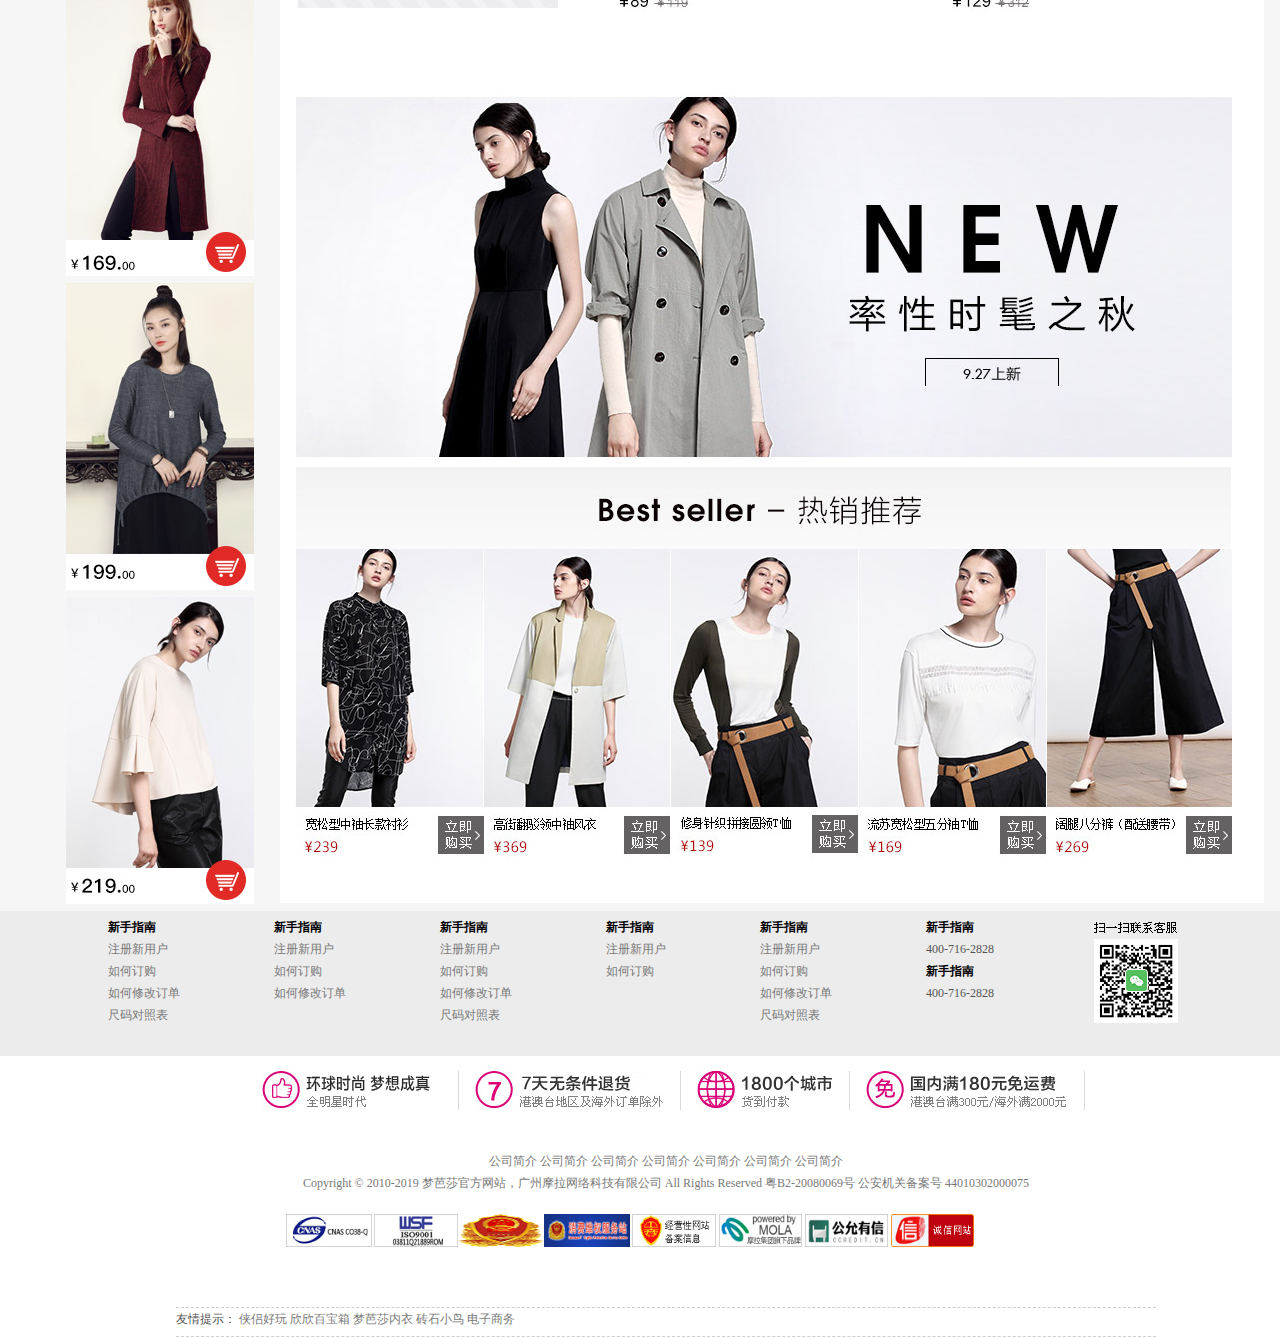
==== commit 65db8af9: "添加了跳转地址，修改详情页" ====
--- a/src/html/details.html
+++ b/src/html/details.html
@@ -65,7 +65,7 @@
 			<div class="maybody1">
 				<div class="dhl">
 					<div class="dhl_mv">
-						<a href="#">首页</a>
+						<a href="../index.html">首页</a>
 						<a href="#">新品</a>
 						<a href="#">外套</a>
 						<a href="#">毛衫</a>
@@ -173,9 +173,9 @@
 										</ul>
 									</div>
 									<div class="xqz3_color1">
-										<ul>
-											<li class="tix">尺码</li>
-											<li class="tix1">S</li>
+										<span class="tix">尺码</span>
+										<ul class="tix_ul">
+											<li class="cotxt">S</li>
 											<li class="tix1">M</li>
 											<li class="tix1">L</li>
 											<li class="tix1">XL</li>
@@ -186,7 +186,7 @@
 											<li class="tic">数量</li>
 											<li class="tic1">
 												<p style="position: relative;">
-													<b id="quantity">0</b>
+													<b id="quantity">1</b>
 													<i class="i1 i0"></i>
 													<i class="i1 i2"></i>
 												</p>
@@ -257,8 +257,8 @@
 				<!--右侧展图-->
 				<div class="rht">
 					<div class="rht_dh">
-						<ul>
-							<li>商品详情</li>
+						<ul class="rht_dhul">
+							<li class="rht_dhli">商品详情</li>
 							<li>评价（11830）</li>
 							<li>如何支付</li>
 							<li>7天无条件退货</li>
--- a/src/css/details.css
+++ b/src/css/details.css
@@ -253,7 +253,8 @@
 }
 .tit1 .a1{width: 20px; height: 44px; background: black;}
 .tix{line-height: 30px; float: left; margin-right: 10px;}
-.tix1{width: 30px; height: 30px; margin: 0 3px ; border: 1px solid #E50065; float: left; text-align: center; line-height: 30px; font-size: 16px;}
+.cotxt{border: 1px solid #E50065; color: #E50065; width: 30px;font-weight: 800; height: 30px; margin: 0 3px ;  float: left; text-align: center; line-height: 30px; font-size: 16px;}
+.tix1{width: 30px; height: 30px; margin: 0 3px ; font-weight: 800; border: 1px solid #6A6A6A; float: left; text-align: center; line-height: 30px; font-size: 16px;}
 
 .tic{line-height: 40px; float: left; margin-right: 10px;}
 .tic1 p{width: 60px; height: 40px; border: 1px solid #E50065; float: left; font-size: 18px;}
@@ -306,8 +307,9 @@
 
 /*右侧展图*/
 .rht{width: 82%; float: left; margin-left: 34px; background: #FFFFFF;}
-.rht_dh{width: 100%; background: #E8E8E8; overflow: hidden; }
-.rht_dh li{width:150px ; height: 45px; float: left; text-align: center; line-height: 45px; border-top: 3px solid red;}
+.rht_dh{width: 100%; background: #E8E8E8; overflow: hidden; cursor: pointer;}
+.rht_dh li{width:150px ; height: 45px; float: left; text-align: center; line-height: 45px;}
+.rht_dhli{ border-top: 3px solid red;background:#FFFFFF;}
 /*右侧表格*/
 .tab{width: 100%; }
 .tab h2{margin: 30px 0 0 20px;}
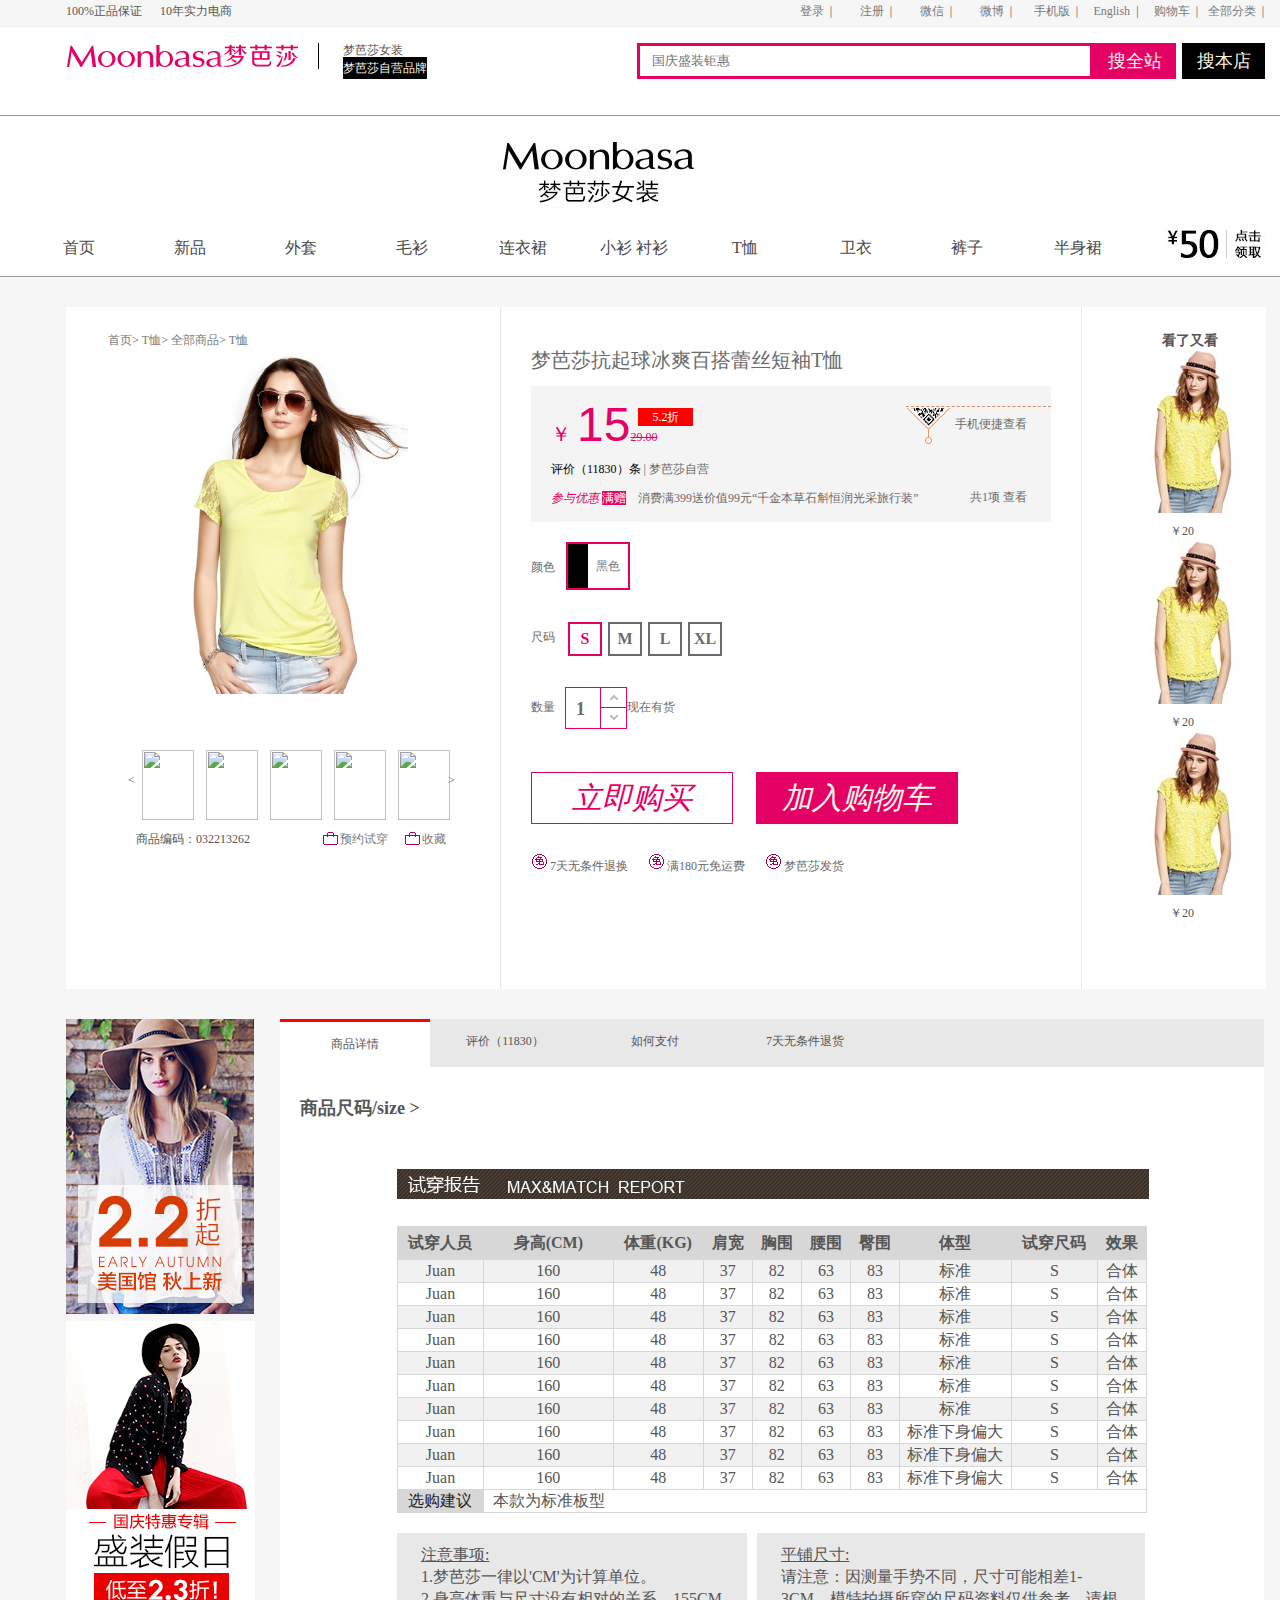
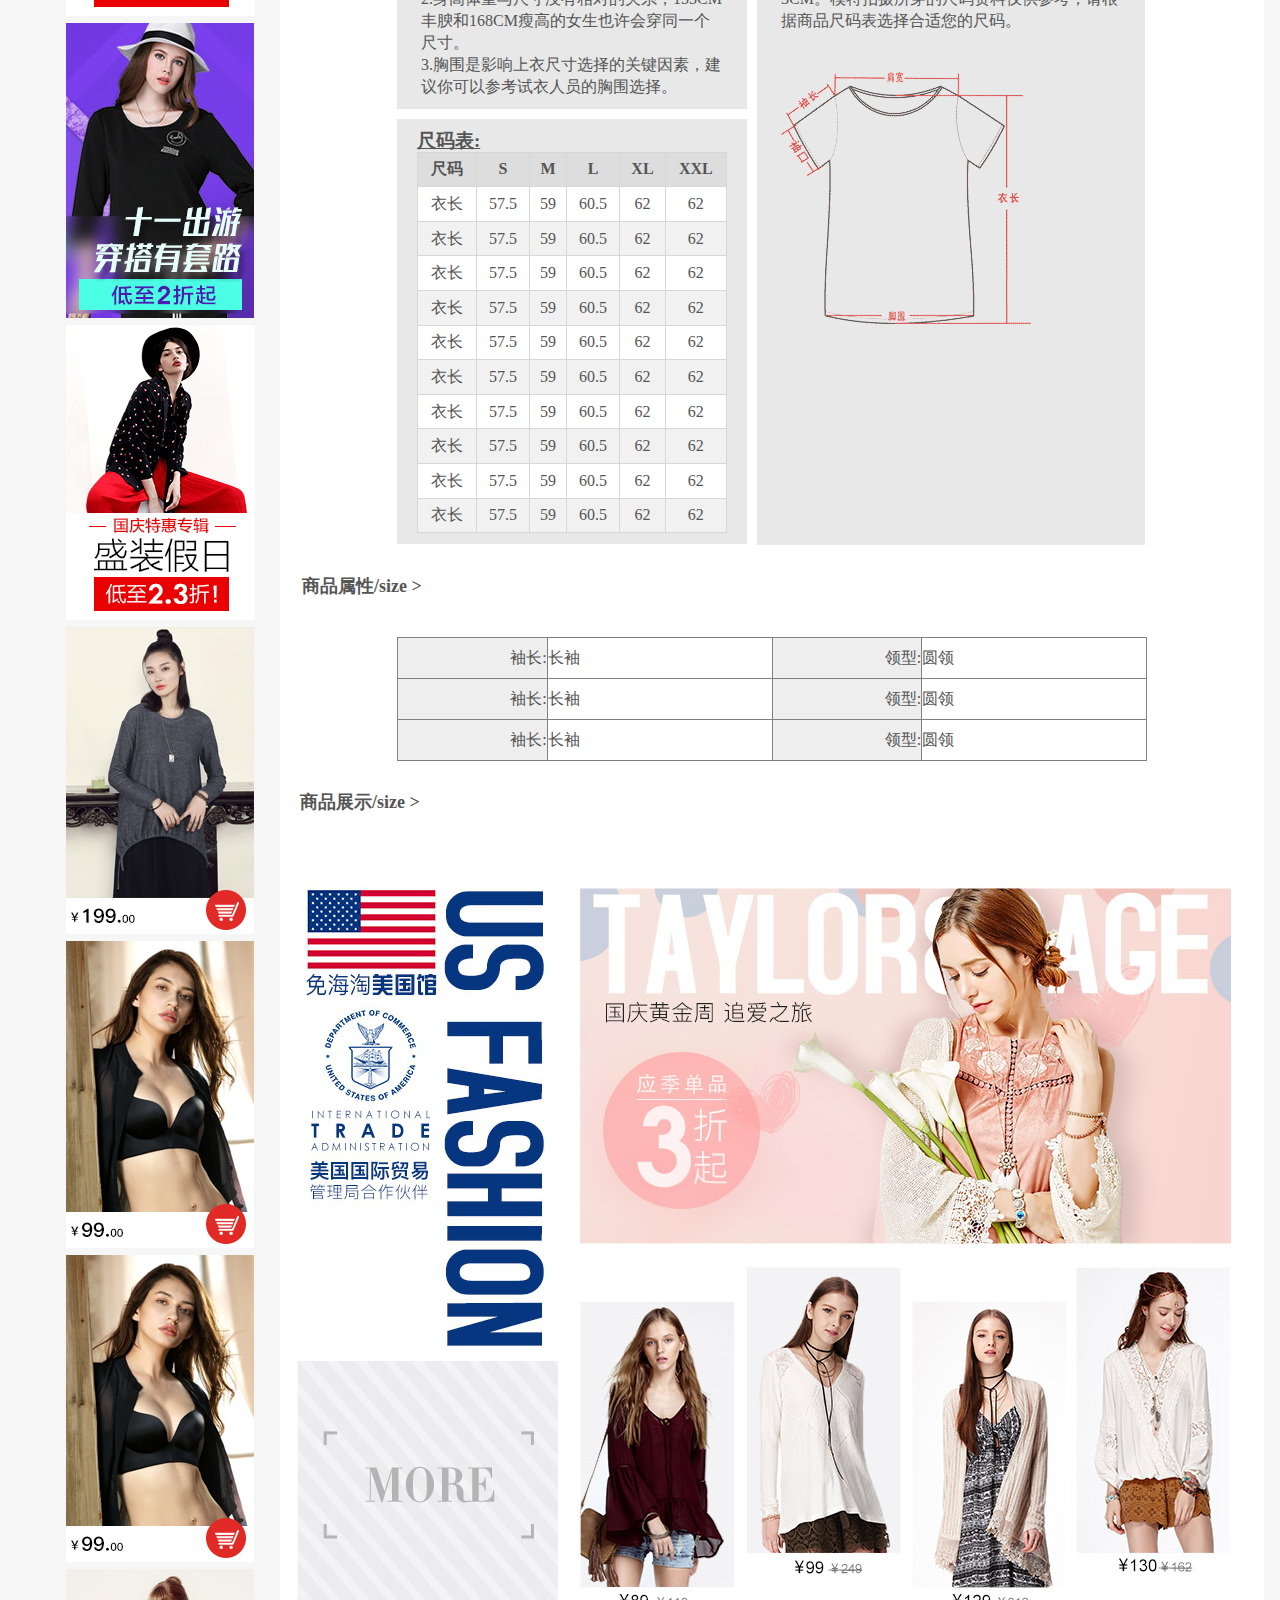
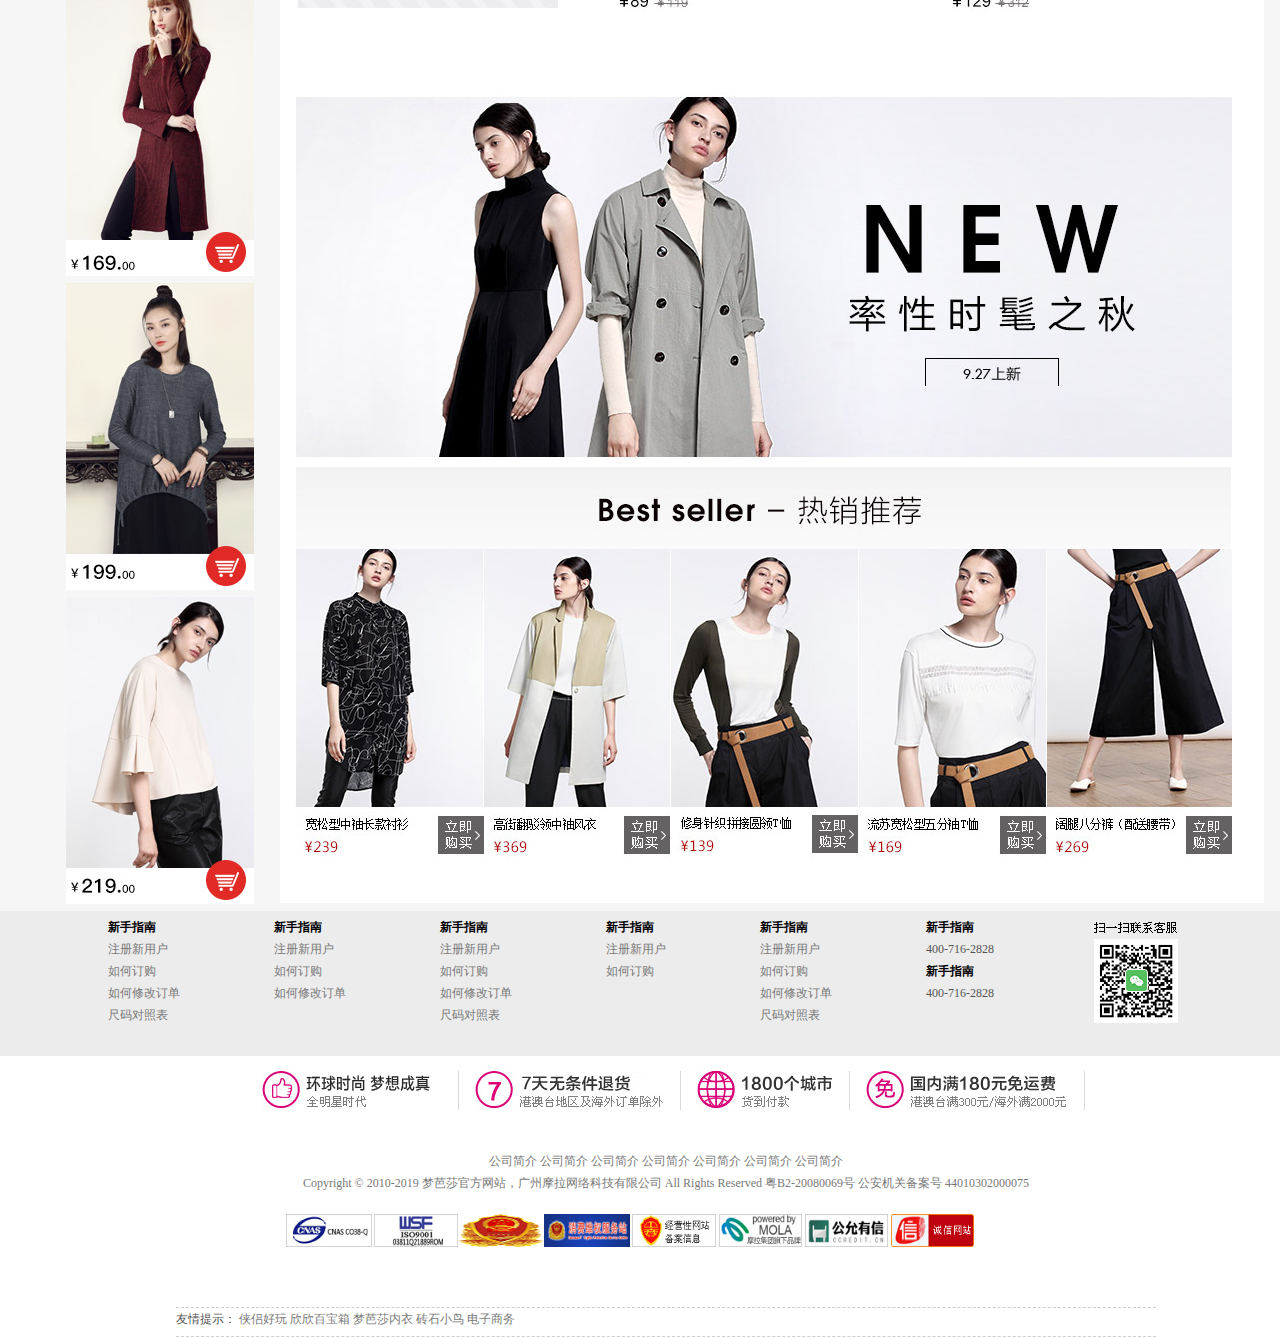
==== commit f6f659b8: "修改了详情页放大镜" ====
--- a/src/html/details.html
+++ b/src/html/details.html
@@ -92,19 +92,25 @@
 								<a href="#">全部商品</a>>
 								<a href="#">T恤</a>
 							</div>
-								<div class="boxs"><img class="box1" src="../img/0322132620L01.jpg" data-big="../img/0322132620L01.jpg"></div>
+								<ul id="positul">
+									<li class="boxs"><img class="box1" src="../img/0322132620H02.jpg" data-big="../img/0322132620H02.jpg"></li>
+									<li class="boxs"><img class="box1" src="../img/0322132620H03.jpg" data-big="../img/0322132620H03.jpg"></li>
+									<li class="boxs"><img class="box1" src="../img/0322132620H04.jpg" data-big="../img/0322132620H04.jpg"></li>
+									<li class="boxs"><img class="box1" src="../img/0322132620H05.jpg" data-big="../img/0322132620H05.jpg"></li>
+									<li class="boxs"><img class="box1" src="../img/0322132620L01.jpg" data-big="../img/0322132620H01.jpg"></li>
+								</ul>
 							<div class="xq_top">
 								<div class="xq_top1">
 									<div class="xq_top01">
 										<div class="xq_toplfet">&lt;</div>
 										<div class="xq_topright">&gt;</div>
 										<div class="xq_toplist">
-											<ul>
-												<li><a href="#"><img src="../img/032213202-009-01-S.JPG"/></a></li>
-												<li><a href="#"><img src="../img/032213202-009-01-S.JPG"/></a></li>
-												<li><a href="#"><img src="../img/032213202-009-01-S.JPG"/></a></li>
-												<li><a href="#"><img src="../img/032213202-009-01-S.JPG"/></a></li>
-												<li><a href="#"><img src="../img/032213202-009-01-S.JPG"/></a></li>
+											<ul id="minUl">
+												<li><a href="#"><img src="../img/0322132620S01.JPG"/></a></li>
+												<li><a href="#"><img src="../img/0322132620S02.JPG"/></a></li>
+												<li><a href="#"><img src="../img/0322132620S03.JPG"/></a></li>
+												<li><a href="#"><img src="../img/0322132620S04.JPG"/></a></li>
+												<li><a href="#"><img src="../img/0322132620S05.JPG"/></a></li>
 											</ul>
 										</div>
 									</div>
--- a/src/css/details.css
+++ b/src/css/details.css
@@ -68,17 +68,20 @@
     } 
 .xq_leftct{width: 350px;margin: 0 auto; clear: both; overflow: hidden;}
 .xq_top{
+	
 	margin: 10px auto;
-    overflow: hidden;
+   margin-top: 120px;
 	}  
-.box1{width: 250px;border: 1px solid red;}	
-.xq_page{float: left; width: 351px; padding: 0 0 5px 41px;}
+.box1{width: 250px;}	
+.xq_page{float: left; width: 351px; padding: 0 0 5px 0px;}
 	/*左*/
+#positul{position: relative;width: 250px;height: 300px; }	
+#positul >li{position: absolute; top: 0px;}
 .xq_top1{ width:335px;margin-left: 20px; padding-left: 8px; position: relative;overflow: hidden;}  
 .xq_toplfet,.xq_topright{position: absolute; top: 20px; }
 .xq_toplfet{left: 0px; cursor: pointer;}
 .xq_topright{left: 320px; cursor: pointer;}
-.xq_toplist ul li{float: left ; margin: 0 5px;}
+.xq_toplist ul li{float: left ; margin: 0 5px;border: 1px solid #FFFFFF;}
 .xq_toplist ul li a img{width: 52px; height: 70px;}    
 .xq_bm{width:335px;margin-left: 20px; padding-left: 8px; position: relative;}  
 .xq_bm p{float: left; margin-right: 80px;}  
@@ -92,9 +95,7 @@
     cursor: pointer;
     margin-left: 16px;} 
 .xq_bm a{margin-left: 18px;}
-/*.xq_img{position: relative;}
-#box1{width: 300px; overflow: hidden; height: 400px;position: absolute; border: 1px solid red;left: 390px; top: 0px; z-index: 2;}
-.box1 img{position: absolute; left: 0; top: 0}*/
+
 /*中*/ 
 .xqz{
 	padding: 42px 30px 15px;
@@ -253,8 +254,8 @@
 }
 .tit1 .a1{width: 20px; height: 44px; background: black;}
 .tix{line-height: 30px; float: left; margin-right: 10px;}
-.cotxt{border: 1px solid #E50065; color: #E50065; width: 30px;font-weight: 800; height: 30px; margin: 0 3px ;  float: left; text-align: center; line-height: 30px; font-size: 16px;}
-.tix1{width: 30px; height: 30px; margin: 0 3px ; font-weight: 800; border: 1px solid #6A6A6A; float: left; text-align: center; line-height: 30px; font-size: 16px;}
+.cotxt{border: 2px solid #E50065; cursor: pointer; color: #E50065; width: 30px;font-weight: 800; height: 30px; margin: 0 3px ;  float: left; text-align: center; line-height: 30px; font-size: 16px;}
+.tix1{width: 30px; height: 30px;cursor: pointer;  margin: 0 3px ; font-weight: 800; border: 2px solid #6A6A6A; float: left; text-align: center; line-height: 30px; font-size: 16px;}
 
 .tic{line-height: 40px; float: left; margin-right: 10px;}
 .tic1 p{width: 60px; height: 40px; border: 1px solid #E50065; float: left; font-size: 18px;}
